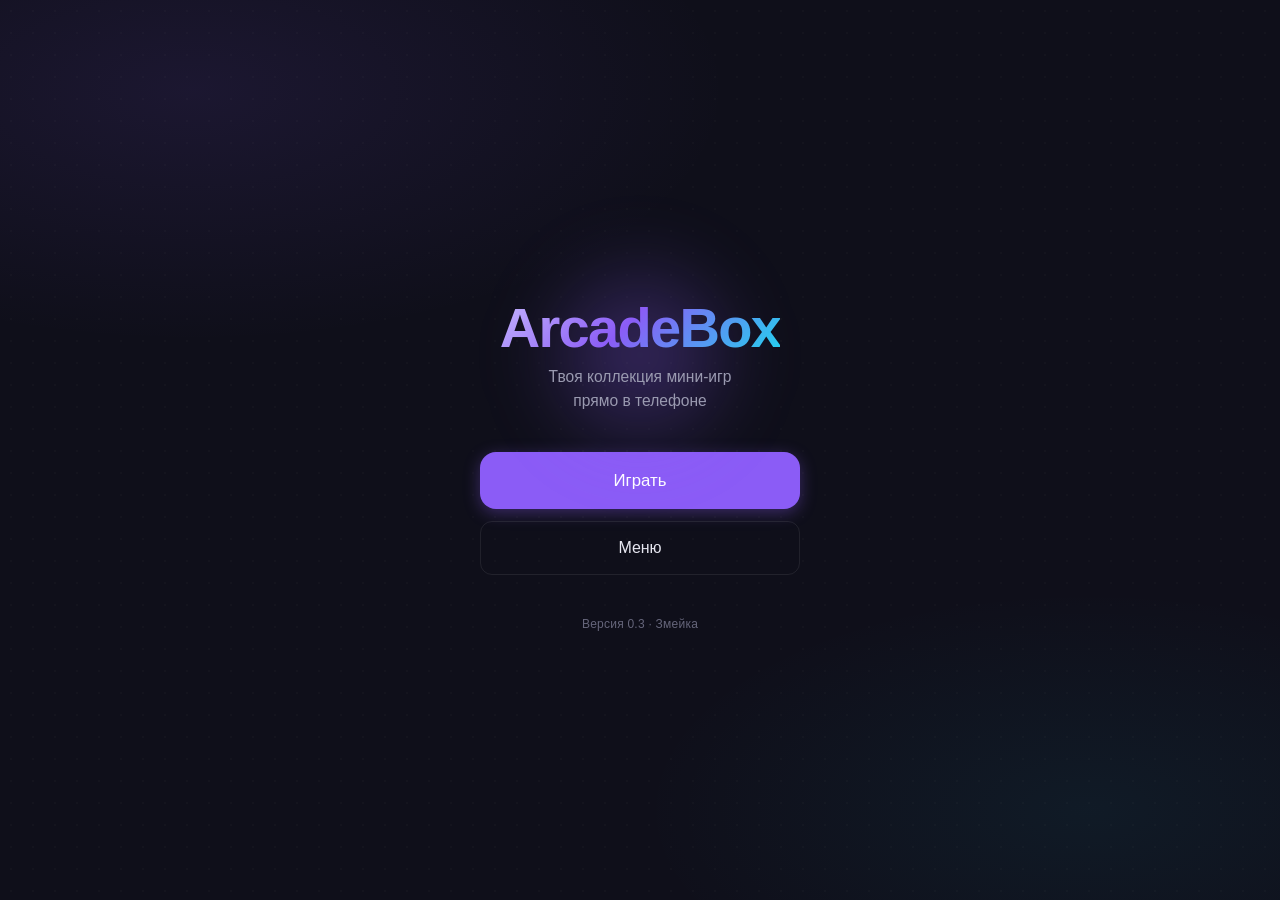
==== index.html @ 907162f3 "Add files via upload" ====
<!DOCTYPE html>
<html lang="ru">
<head>
  <meta charset="UTF-8">
  <meta name="viewport" content="width=device-width, initial-scale=1.0, viewport-fit=cover">
  <meta name="theme-color" content="#0f0f1a">
  <meta name="apple-mobile-web-app-capable" content="yes">
  <meta name="apple-mobile-web-app-status-bar-style" content="black-translucent">
  <title>ArcadeBox</title>
  <link rel="stylesheet" href="style.css">
  <link rel="manifest" href="manifest.json">
</head>
<body>
  <noscript>
    <div style="padding: 2rem; text-align: center; color: #e2e8f0; font-family: sans-serif;">
      <h1>ArcadeBox</h1>
      <p>Для работы приложения необходимо включить JavaScript в настройках браузера.</p>
    </div>
  </noscript>

  <div id="app">

    <!-- ===== Главный экран ===== -->
    <section id="screen-home" class="screen active">
      <div class="screen-content home-center">
        <div class="hero">
          <div class="hero-glow"></div>
          <h1 class="logo">ArcadeBox</h1>
          <p class="subtitle">Твоя коллекция мини-игр<br>прямо в телефоне</p>
        </div>
        <div class="hero-actions">
          <button class="btn btn-primary btn-large" data-action="show-games">Играть</button>
          <button class="btn btn-ghost" data-action="show-menu">Меню</button>
        </div>
        <p class="hint">Версия 0.3 · Змейка</p>
      </div>
    </section>

    <!-- ===== Экран выбора игр ===== -->
    <section id="screen-games" class="screen">
      <header class="screen-header">
        <button class="btn-icon" data-action="go-back" aria-label="Назад">
          <svg width="22" height="22" viewBox="0 0 24 24" fill="none" stroke="currentColor" stroke-width="2" stroke-linecap="round" stroke-linejoin="round"><path d="M19 12H5"/><path d="M12 19l-7-7 7-7"/></svg>
        </button>
        <h2 class="screen-title">Игры</h2>
      </header>
      <div class="screen-content">
        <div class="games-grid" id="games-grid"></div>
      </div>
    </section>

    <!-- ===== ИГРА: Змейка ===== -->
    <section id="screen-snake" class="screen">
      <header class="screen-header">
        <button class="btn-icon" data-action="go-back" aria-label="Назад">
          <svg width="22" height="22" viewBox="0 0 24 24" fill="none" stroke="currentColor" stroke-width="2" stroke-linecap="round" stroke-linejoin="round"><path d="M19 12H5"/><path d="M12 19l-7-7 7-7"/></svg>
        </button>
        <h2 class="screen-title">Змейка</h2>
        <button class="btn-icon" id="snake-pause-btn" data-action="snake-pause" aria-label="Пауза" disabled>
          <svg class="icon-pause" width="22" height="22" viewBox="0 0 24 24" fill="currentColor" aria-hidden="true"><rect x="6" y="5" width="4" height="14" rx="1"/><rect x="14" y="5" width="4" height="14" rx="1"/></svg>
          <svg class="icon-play" width="22" height="22" viewBox="0 0 24 24" fill="currentColor" aria-hidden="true"><path d="M8 5.14v13.72a1 1 0 0 0 1.52.85l11.14-6.86a1 1 0 0 0 0-1.7L9.52 4.29A1 1 0 0 0 8 5.14z"/></svg>
        </button>
      </header>

      <div class="screen-content snake-content">
        <!-- HUD: счёт и рекорд -->
        <div class="snake-hud">
          <div class="snake-hud-item">
            <span class="snake-hud-label">Счёт</span>
            <span class="snake-hud-value" id="snake-score">0</span>
          </div>
          <div class="snake-hud-item">
            <span class="snake-hud-label">Рекорд</span>
            <span class="snake-hud-value" id="snake-best">0</span>
          </div>
        </div>

        <!-- Игровое поле: размер вычисляется в app.js -->
        <div class="snake-arena-wrap" id="snake-arena-wrap">
          <div class="snake-arena" id="snake-arena">
            <canvas id="snake-canvas" width="400" height="400"></canvas>
            <div class="snake-overlay" id="snake-overlay"></div>
          </div>
        </div>

        <p class="snake-hint">Свайп по полю — поворот · тап — пауза<br>На компьютере: стрелки или WASD, пробел — пауза</p>
      </div>
    </section>

    <!-- ===== Меню ===== -->
    <section id="screen-menu" class="screen">
      <header class="screen-header">
        <button class="btn-icon" data-action="go-back" aria-label="Назад">
          <svg width="22" height="22" viewBox="0 0 24 24" fill="none" stroke="currentColor" stroke-width="2" stroke-linecap="round" stroke-linejoin="round"><path d="M19 12H5"/><path d="M12 19l-7-7 7-7"/></svg>
        </button>
        <h2 class="screen-title">Меню</h2>
      </header>
      <div class="screen-content">
        <nav class="menu-list">
          <button class="menu-item" data-action="go-home">
            <span class="menu-icon" aria-hidden="true">🏠</span>
            <span class="menu-text">
              <span class="menu-title">Главная</span>
              <span class="menu-desc">Вернуться на главный экран</span>
            </span>
            <span class="menu-arrow" aria-hidden="true">›</span>
          </button>
          <button class="menu-item" data-action="show-games">
            <span class="menu-icon" aria-hidden="true">🎮</span>
            <span class="menu-text">
              <span class="menu-title">Игры</span>
              <span class="menu-desc">Список всех доступных игр</span>
            </span>
            <span class="menu-arrow" aria-hidden="true">›</span>
          </button>
          <button class="menu-item" data-action="show-records">
            <span class="menu-icon" aria-hidden="true">🏆</span>
            <span class="menu-text">
              <span class="menu-title">Рекорды</span>
              <span class="menu-desc">Твои лучшие результаты</span>
            </span>
            <span class="menu-arrow" aria-hidden="true">›</span>
          </button>
          <button class="menu-item" data-action="show-settings">
            <span class="menu-icon" aria-hidden="true">⚙️</span>
            <span class="menu-text">
              <span class="menu-title">Настройки</span>
              <span class="menu-desc">Звук, тема и другие параметры</span>
            </span>
            <span class="menu-arrow" aria-hidden="true">›</span>
          </button>
        </nav>
      </div>
    </section>

    <!-- ===== Заглушка: Рекорды ===== -->
    <section id="screen-records" class="screen">
      <header class="screen-header">
        <button class="btn-icon" data-action="go-back" aria-label="Назад">
          <svg width="22" height="22" viewBox="0 0 24 24" fill="none" stroke="currentColor" stroke-width="2" stroke-linecap="round" stroke-linejoin="round"><path d="M19 12H5"/><path d="M12 19l-7-7 7-7"/></svg>
        </button>
        <h2 class="screen-title">Рекорды</h2>
      </header>
      <div class="screen-content">
        <div class="placeholder">
          <div class="placeholder-icon" aria-hidden="true">🏆</div>
          <h3>Пока здесь пусто</h3>
          <p>Учёт рекордов появится вместе с играми. Сыграй первую партию — и здесь отобразятся твои достижения.</p>
          <button class="btn btn-secondary" data-action="go-back">Назад</button>
        </div>
      </div>
    </section>

    <!-- ===== Заглушка: Настройки ===== -->
    <section id="screen-settings" class="screen">
      <header class="screen-header">
        <button class="btn-icon" data-action="go-back" aria-label="Назад">
          <svg width="22" height="22" viewBox="0 0 24 24" fill="none" stroke="currentColor" stroke-width="2" stroke-linecap="round" stroke-linejoin="round"><path d="M19 12H5"/><path d="M12 19l-7-7 7-7"/></svg>
        </button>
        <h2 class="screen-title">Настройки</h2>
      </header>
      <div class="screen-content">
        <div class="placeholder">
          <div class="placeholder-icon" aria-hidden="true">⚙️</div>
          <h3>Настройки пока пусты</h3>
          <p>Параметры звука, визуальных эффектов и управления появятся по мере развития приложения.</p>
          <button class="btn btn-secondary" data-action="go-back">Назад</button>
        </div>
      </div>
    </section>

  </div>

  <script src="app.js"></script>
</body>
</html>
---- style.css ----
/* =========================================================
   ArcadeBox — стили приложения + игровой экран «Змейка»
   ========================================================= */

/* ---------- Reset & base ---------- */
*,
*::before,
*::after {
  box-sizing: border-box;
  margin: 0;
  padding: 0;
}

:root {
  --bg:            #0f0f1a;
  --bg-elevated:   #17172a;
  --bg-card:       #1d1d36;
  --bg-card-hover: #24243f;

  --primary:       #8b5cf6;
  --primary-dark:  #7c3aed;
  --primary-glow:  rgba(139, 92, 246, 0.35);
  --secondary:     #22d3ee;

  --text:          #e6e6f0;
  --text-muted:    #9a9ab0;
  --text-faint:    #65657a;

  --border:        rgba(255, 255, 255, 0.08);
  --border-strong: rgba(255, 255, 255, 0.16);

  --success:       #10b981;
  --warning:       #f59e0b;
  --danger:        #ef4444;

  --r-sm: 8px;
  --r-md: 12px;
  --r-lg: 16px;
  --r-xl: 24px;

  /* Максимальная ширина игровой колонки (совпадает с MAX_ARENA в app.js) */
  --arena-max: 500px;

  --safe-top:    env(safe-area-inset-top,    0px);
  --safe-bottom: env(safe-area-inset-bottom, 0px);
  --safe-left:   env(safe-area-inset-left,   0px);
  --safe-right:  env(safe-area-inset-right,  0px);

  --t-fast: 150ms cubic-bezier(0.4, 0, 0.2, 1);
  --t-base: 220ms cubic-bezier(0.4, 0, 0.2, 1);

  color-scheme: dark;
}

html,
body {
  height: 100%;
  overflow: hidden;
}

body {
  font-family: -apple-system, BlinkMacSystemFont, "Segoe UI", Roboto,
               Oxygen, Ubuntu, Cantarell, "Helvetica Neue", sans-serif;
  background-color: var(--bg);
  color: var(--text);
  font-size: 16px;
  line-height: 1.5;
  -webkit-font-smoothing: antialiased;
  -moz-osx-font-smoothing: grayscale;
  -webkit-tap-highlight-color: transparent;
  -webkit-text-size-adjust: 100%;
  touch-action: manipulation;
  overscroll-behavior-y: none;
}

button {
  font: inherit;
  color: inherit;
  background: none;
  border: none;
  cursor: pointer;
  -webkit-appearance: none;
  appearance: none;
}

#app {
  position: relative;
  height: 100%;
  width: 100%;
}

/* Если браузер поддерживает динамическую высоту viewport — используем её,
   чтобы интерфейс не дёргался при скрытии адресной строки */
@supports (height: 100dvh) {
  #app { height: 100dvh; }
}

/* ---------- Экраны ---------- */
.screen {
  position: absolute;
  inset: 0;
  display: flex;
  flex-direction: column;
  visibility: hidden;
  opacity: 0;
  transition: opacity var(--t-base), visibility var(--t-base);

  padding-top:    var(--safe-top);
  padding-bottom: var(--safe-bottom);
  padding-left:   var(--safe-left);
  padding-right:  var(--safe-right);

  background:
    radial-gradient(ellipse 60% 40% at 15% 10%, rgba(139, 92, 246, 0.10), transparent 70%),
    radial-gradient(ellipse 50% 35% at 85% 90%, rgba(34, 211, 238, 0.06), transparent 70%),
    radial-gradient(circle, rgba(255, 255, 255, 0.018) 1px, transparent 1px) 0 0 / 22px 22px,
    var(--bg);

  overflow-y: auto;
  -webkit-overflow-scrolling: touch;
}

.screen.active {
  visibility: visible;
  opacity: 1;
  z-index: 1;
}

.screen-header {
  display: flex;
  align-items: center;
  gap: 0.5rem;
  padding: 0.5rem 0.5rem 0.5rem 0.25rem;
  flex-shrink: 0;
}

.screen-title {
  font-size: 1.125rem;
  font-weight: 600;
  letter-spacing: -0.01em;
  flex: 1;
  min-width: 0;
  overflow: hidden;
  text-overflow: ellipsis;
  white-space: nowrap;
}

.screen-content {
  flex: 1;
  padding: 0.5rem 1.25rem 1.5rem;
  display: flex;
  flex-direction: column;
}

/* ---------- Общие кнопки ---------- */
.btn {
  display: inline-flex;
  align-items: center;
  justify-content: center;
  gap: 0.5rem;
  padding: 0.875rem 1.5rem;
  border-radius: var(--r-md);
  font-weight: 500;
  font-size: 1rem;
  min-height: 48px;
  transition:
    background-color var(--t-fast),
    transform       var(--t-fast),
    box-shadow      var(--t-fast),
    border-color    var(--t-fast);
  user-select: none;
  white-space: nowrap;
}

.btn:active {
  transform: scale(0.97);
}

.btn-primary {
  background-color: var(--primary);
  color: #fff;
  box-shadow: 0 4px 16px var(--primary-glow);
}
.btn-primary:active {
  background-color: var(--primary-dark);
}

.btn-secondary {
  background-color: var(--bg-card);
  color: var(--text);
  border: 1px solid var(--border-strong);
}
.btn-secondary:active {
  background-color: var(--bg-card-hover);
}

.btn-ghost {
  background-color: transparent;
  color: var(--text);
  border: 1px solid var(--border);
}
.btn-ghost:active {
  background-color: var(--bg-elevated);
}

.btn-large {
  padding: 1rem 2rem;
  font-size: 1.05rem;
  min-height: 56px;
  border-radius: var(--r-lg);
}

.btn-icon {
  width: 44px;
  height: 44px;
  min-width: 44px;
  display: inline-flex;
  align-items: center;
  justify-content: center;
  border-radius: 50%;
  color: var(--text);
  transition: background-color var(--t-fast), opacity var(--t-fast);
}
.btn-icon:active {
  background-color: var(--bg-card);
}
.btn-icon:disabled {
  opacity: 0.3;
  cursor: default;
}
.btn-icon:disabled:active {
  background-color: transparent;
  transform: none;
}

/* ---------- Главный экран ---------- */
.home-center {
  justify-content: center;
  align-items: center;
  text-align: center;
  padding-top: 4rem;
  padding-bottom: 2rem;
  gap: 2.5rem;
}

.hero {
  position: relative;
  display: flex;
  flex-direction: column;
  align-items: center;
  gap: 0.5rem;
}

.hero-glow {
  position: absolute;
  top: 50%;
  left: 50%;
  width: 260px;
  height: 260px;
  transform: translate(-50%, -50%);
  background: radial-gradient(circle, var(--primary-glow) 0%, transparent 65%);
  filter: blur(30px);
  pointer-events: none;
  z-index: 0;
}

.logo {
  position: relative;
  z-index: 1;
  font-size: clamp(2.5rem, 12vw, 3.5rem);
  font-weight: 800;
  letter-spacing: -0.03em;
  line-height: 1.05;
  background: linear-gradient(135deg, #c4b5fd 0%, var(--primary) 45%, var(--secondary) 100%);
  -webkit-background-clip: text;
          background-clip: text;
  -webkit-text-fill-color: transparent;
}

.subtitle {
  position: relative;
  z-index: 1;
  color: var(--text-muted);
  font-size: 0.975rem;
  max-width: 280px;
}

.hero-actions {
  display: flex;
  flex-direction: column;
  gap: 0.75rem;
  width: 100%;
  max-width: 280px;
}

.hint {
  color: var(--text-faint);
  font-size: 0.75rem;
  letter-spacing: 0.02em;
}

/* ---------- Экран игр ---------- */
.games-grid {
  display: grid;
  grid-template-columns: repeat(2, 1fr);
  gap: 0.75rem;
  padding-bottom: 1rem;
}

.game-card {
  position: relative;
  display: flex;
  flex-direction: column;
  gap: 0.35rem;
  padding: 1rem 0.9rem 1.1rem;
  min-height: 150px;
  text-align: left;

  background-color: var(--bg-card);
  border: 1px solid var(--border);
  border-radius: var(--r-lg);

  transition:
    transform        var(--t-fast),
    border-color     var(--t-fast),
    background-color var(--t-fast);
}
.game-card:active {
  transform: scale(0.97);
}

.game-card.active-game {
  border-color: rgba(139, 92, 246, 0.55);
  background:
    linear-gradient(160deg, rgba(139, 92, 246, 0.12) 0%, transparent 60%),
    var(--bg-card);
}
.game-card.coming-soon {
  opacity: 0.72;
}

.card-badge {
  position: absolute;
  top: 0.6rem;
  right: 0.6rem;
  font-size: 0.65rem;
  font-weight: 600;
  letter-spacing: 0.06em;
  text-transform: uppercase;
  padding: 0.2rem 0.45rem;
  border-radius: var(--r-sm);
  background-color: rgba(255, 255, 255, 0.08);
  color: var(--text-muted);
}
.game-card.active-game .card-badge {
  background-color: var(--primary);
  color: #fff;
}

.card-icon {
  font-size: 1.9rem;
  line-height: 1;
  margin-bottom: 0.25rem;
}
.card-title {
  font-size: 1rem;
  font-weight: 600;
  letter-spacing: -0.01em;
}
.card-desc {
  font-size: 0.78rem;
  color: var(--text-muted);
  line-height: 1.35;
}

/* ---------- Меню ---------- */
.menu-list {
  display: flex;
  flex-direction: column;
  gap: 0.5rem;
}

.menu-item {
  display: flex;
  align-items: center;
  gap: 1rem;
  padding: 0.95rem 1.1rem;
  text-align: left;
  background-color: var(--bg-card);
  border: 1px solid var(--border);
  border-radius: var(--r-lg);
  transition:
    background-color var(--t-fast),
    transform        var(--t-fast);
}
.menu-item:active {
  background-color: var(--bg-card-hover);
  transform: scale(0.99);
}

.menu-icon {
  font-size: 1.4rem;
  line-height: 1;
  width: 28px;
  text-align: center;
  flex-shrink: 0;
}
.menu-text {
  flex: 1;
  display: flex;
  flex-direction: column;
  gap: 0.15rem;
  min-width: 0;
}
.menu-title {
  font-weight: 500;
  font-size: 0.975rem;
}
.menu-desc {
  font-size: 0.78rem;
  color: var(--text-muted);
  line-height: 1.3;
}
.menu-arrow {
  color: var(--text-faint);
  font-size: 1.5rem;
  font-weight: 300;
  flex-shrink: 0;
}

/* ---------- Заглушки ---------- */
.placeholder {
  flex: 1;
  display: flex;
  flex-direction: column;
  align-items: center;
  justify-content: center;
  text-align: center;
  gap: 0.9rem;
  padding: 2rem 0.5rem;
}
.placeholder-icon {
  font-size: 3.5rem;
  line-height: 1;
  margin-bottom: 0.25rem;
}
.placeholder h3 {
  font-size: 1.15rem;
  font-weight: 600;
  letter-spacing: -0.01em;
}
.placeholder p {
  color: var(--text-muted);
  font-size: 0.9rem;
  max-width: 320px;
  line-height: 1.45;
}

/* =================================================================
   ИГРОВОЙ ЭКРАН: ЗМЕЙКА
   ================================================================= */

/* Экран игры не прокручивается и не реагирует на браузерные жесты */
#screen-snake {
  overflow: hidden;
  overscroll-behavior: none;
  user-select: none;
  -webkit-user-select: none;
  -webkit-touch-callout: none;
}

/* Кнопка паузы: две иконки, активная выбирается классом */
#snake-pause-btn .icon-play { display: none; }
#snake-pause-btn.is-paused .icon-pause { display: none; }
#snake-pause-btn.is-paused .icon-play  { display: block; }

/* Колонка игры: HUD сверху, поле занимает всё остальное, подсказка снизу */
.snake-content {
  min-height: 0;
  align-items: center;
  gap: 0.6rem;
  padding: 0.25rem 0.75rem 0.75rem;
  overflow: hidden;
}

/* HUD */
.snake-hud {
  flex: 0 0 auto;
  width: 100%;
  max-width: var(--arena-max);
  display: flex;
  justify-content: space-between;
  gap: 0.5rem;
}

.snake-hud-item {
  flex: 1;
  min-width: 0;
  display: flex;
  flex-direction: column;
  align-items: center;
  gap: 0.1rem;
  padding: 0.5rem 0.5rem;
  background-color: var(--bg-card);
  border: 1px solid var(--border);
  border-radius: var(--r-md);
}

.snake-hud-label {
  font-size: 0.68rem;
  letter-spacing: 0.08em;
  text-transform: uppercase;
  color: var(--text-muted);
}

.snake-hud-value {
  font-size: 1.35rem;
  font-weight: 700;
  font-variant-numeric: tabular-nums;
  letter-spacing: -0.02em;
  color: var(--text);
  line-height: 1.15;
}

/* Обёртка поля: занимает всё свободное место, поле центрируется внутри.
   Точный размер .snake-arena задаётся из app.js (квадрат). */
.snake-arena-wrap {
  flex: 1 1 auto;
  min-height: 0;
  min-width: 0;
  width: 100%;
  max-width: var(--arena-max);
  display: flex;
  align-items: center;
  justify-content: center;
}

.snake-arena {
  position: relative;
  flex: 0 0 auto;
  border-radius: var(--r-lg);
  overflow: hidden;
  background-color: #0a0a14;
  box-shadow:
    inset 0 0 0 1px rgba(139, 92, 246, 0.18),
    0 8px 24px rgba(0, 0, 0, 0.45);
  /* Отключаем браузерные жесты ТОЛЬКО на игровом поле */
  touch-action: none;
}

#snake-canvas {
  display: block;
  width: 100%;
  height: 100%;
}

/* Оверлей (старт / пауза / game over / победа) */
.snake-overlay {
  position: absolute;
  inset: 0;
  display: flex;
  flex-direction: column;
  align-items: center;
  justify-content: center;
  text-align: center;
  gap: 0.7rem;
  padding: 1.25rem 1rem;
  background: rgba(10, 10, 20, 0.84);
  -webkit-backdrop-filter: blur(6px);
          backdrop-filter: blur(6px);
  transition: opacity var(--t-base), visibility var(--t-base);
  z-index: 2;
}
.snake-overlay.hidden {
  opacity: 0;
  visibility: hidden;
  pointer-events: none;
}
.snake-overlay .overlay-icon {
  font-size: clamp(1.8rem, 9vw, 3rem);
  line-height: 1;
}
.snake-overlay h3 {
  font-size: clamp(1.05rem, 5vw, 1.4rem);
  font-weight: 700;
  letter-spacing: -0.01em;
}
.snake-overlay p {
  color: var(--text-muted);
  font-size: clamp(0.75rem, 3.4vw, 0.9rem);
  max-width: 300px;
  line-height: 1.45;
}
.snake-overlay .overlay-score {
  color: var(--text);
  font-size: clamp(0.85rem, 4vw, 1rem);
}
.snake-overlay .overlay-record {
  color: #fbbf24;
  font-weight: 600;
  font-size: clamp(0.8rem, 3.6vw, 0.95rem);
}

/* Подсказка под полем */
.snake-hint {
  flex: 0 0 auto;
  width: 100%;
  max-width: var(--arena-max);
  color: var(--text-faint);
  font-size: 0.72rem;
  line-height: 1.4;
  text-align: center;
}

/* ---------- Компактный режим: альбомная ориентация / низкий экран ---------- */
@media (orientation: landscape) and (max-height: 520px) {
  .snake-content {
    gap: 0.35rem;
    padding-top: 0.1rem;
    padding-bottom: 0.35rem;
  }
  .snake-hud-item { padding: 0.3rem 0.5rem; }
  .snake-hud-label { font-size: 0.6rem; }
  .snake-hud-value { font-size: 1.05rem; }
  .snake-hint { display: none; }
  .snake-overlay { gap: 0.45rem; padding: 0.75rem 0.75rem; }
  .snake-overlay .overlay-icon,
  .snake-overlay .overlay-desc { display: none; }
  .snake-overlay .btn { min-height: 40px; padding: 0.5rem 1.1rem; font-size: 0.9rem; }
}

/* ---------- Адаптив ---------- */
@media (min-width: 420px) {
  .games-grid { gap: 0.9rem; }
}

@media (min-width: 640px) {
  .games-grid {
    grid-template-columns: repeat(3, 1fr);
    max-width: 560px;
  }
  .screen-content {
    max-width: 640px;
    margin-left: auto;
    margin-right: auto;
    width: 100%;
  }
  .hero-actions { max-width: 320px; }
}

@media (min-width: 900px) {
  .games-grid {
    grid-template-columns: repeat(4, 1fr);
    max-width: 720px;
  }
}

/* Уважение к пользователям, не любящим анимации */
@media (prefers-reduced-motion: reduce) {
  *,
  *::before,
  *::after {
    animation-duration: 0.001ms !important;
    animation-iteration-count: 1 !important;
    transition-duration: 0.001ms !important;
    scroll-behavior: auto !important;
  }
}
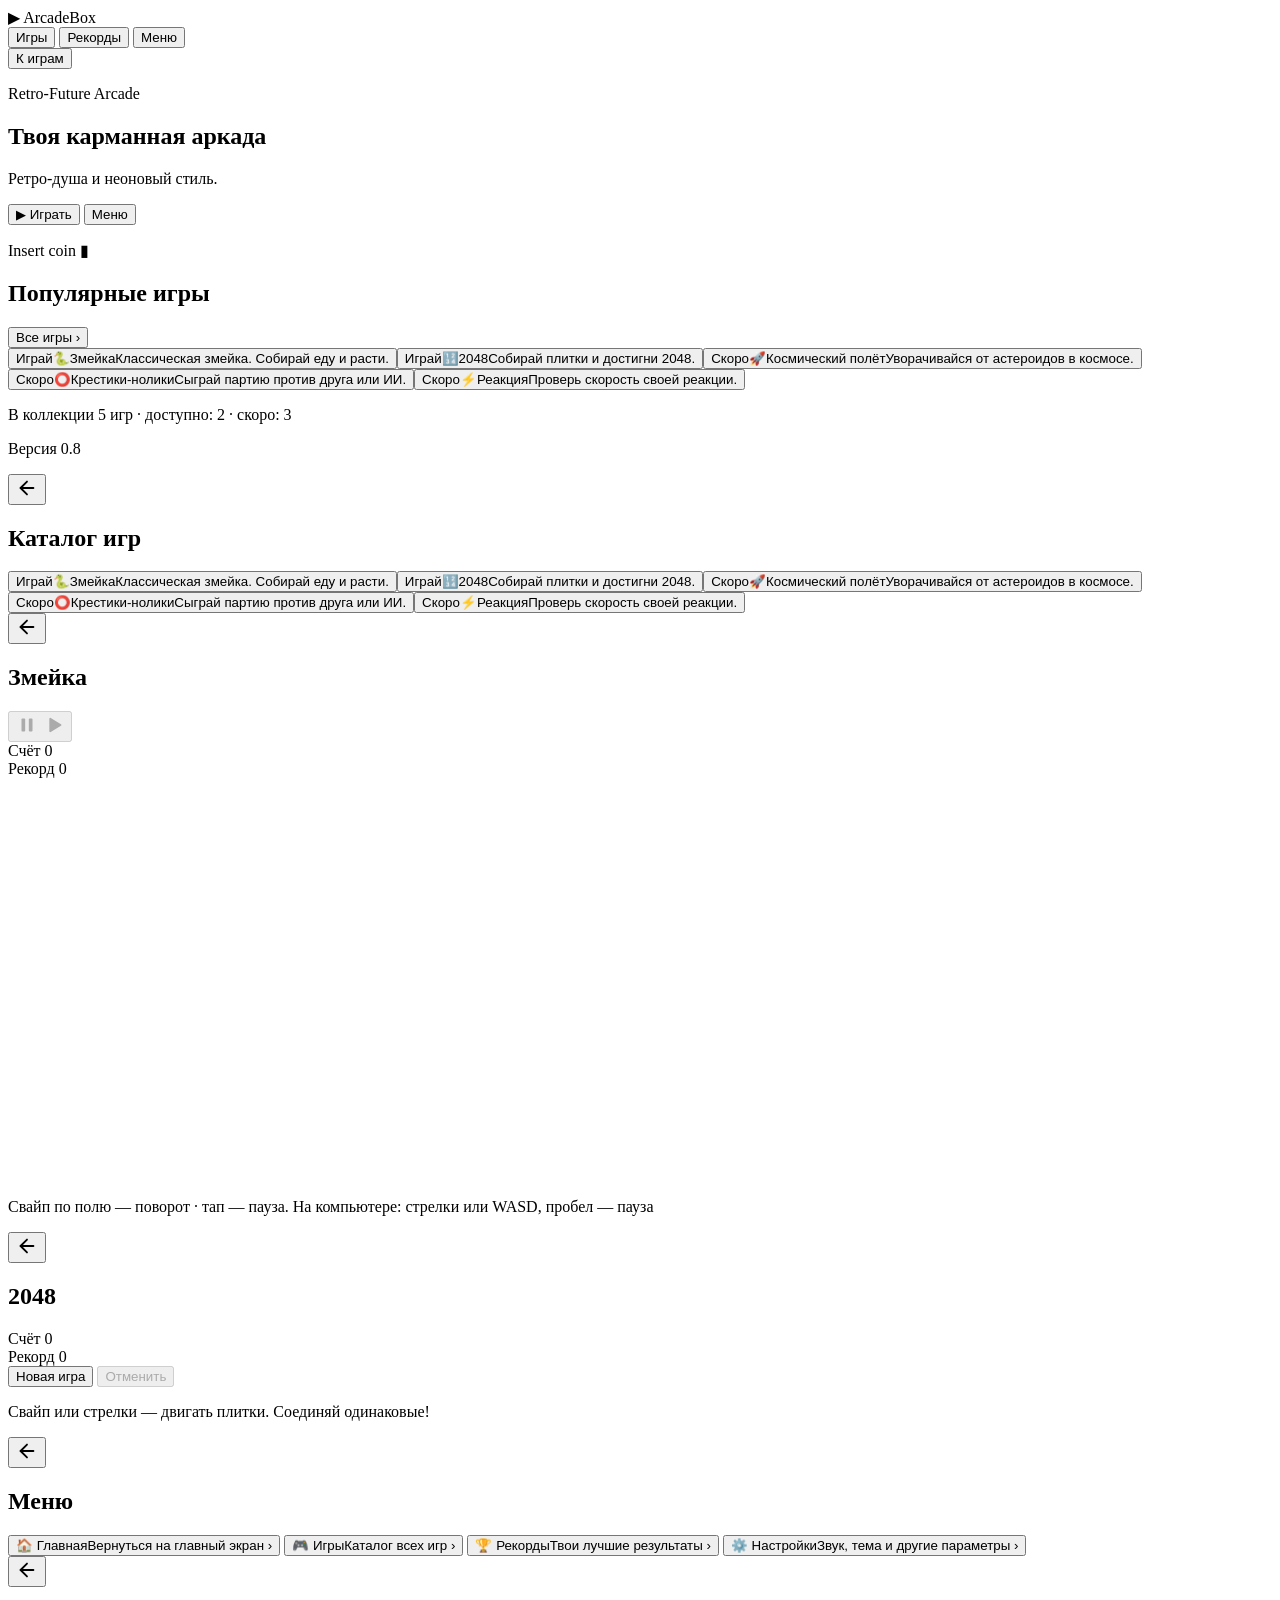
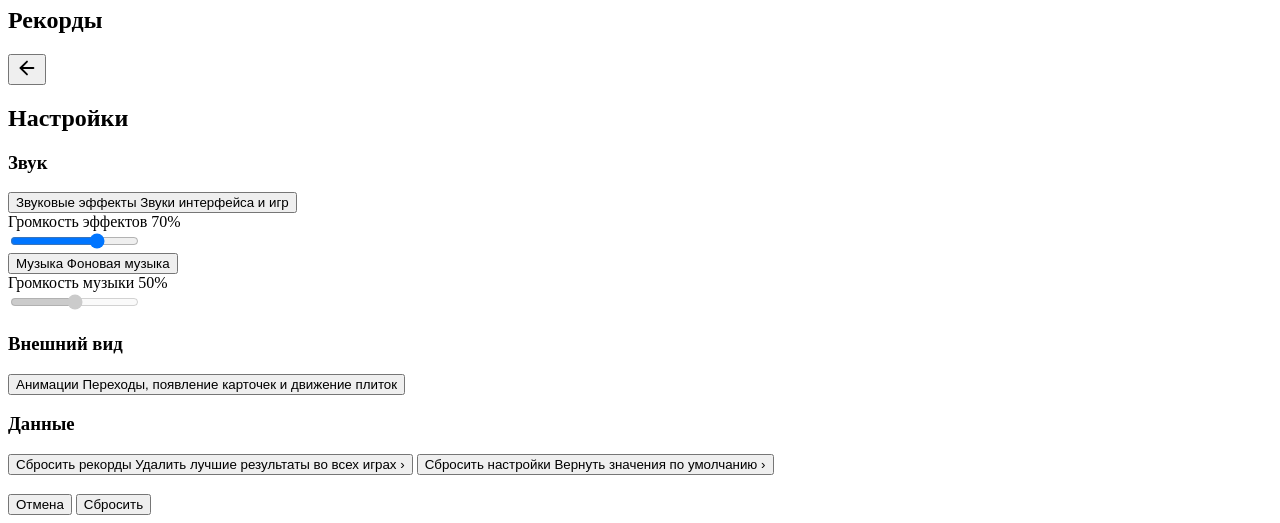
==== commit 9f16041e: "Rename index-4.html to index.html" ====
--- a/index.html
+++ b/index.html
@@ -3,16 +3,17 @@
 <head>
   <meta charset="UTF-8">
   <meta name="viewport" content="width=device-width, initial-scale=1.0, viewport-fit=cover">
-  <meta name="theme-color" content="#0f0f1a">
+  <meta name="theme-color" content="#050816">
   <meta name="apple-mobile-web-app-capable" content="yes">
   <meta name="apple-mobile-web-app-status-bar-style" content="black-translucent">
   <title>ArcadeBox</title>
   <link rel="stylesheet" href="style.css">
   <link rel="manifest" href="manifest.json">
+  <link rel="apple-touch-icon" href="icons/apple-touch-icon.png">
 </head>
 <body>
   <noscript>
-    <div style="padding: 2rem; text-align: center; color: #e2e8f0; font-family: sans-serif;">
+    <div style="padding: 2rem; text-align: center; color: #e8ecff; font-family: sans-serif;">
       <h1>ArcadeBox</h1>
       <p>Для работы приложения необходимо включить JavaScript в настройках браузера.</p>
     </div>
@@ -20,40 +21,72 @@
 
   <div id="app">
 
-    <!-- ===== Главный экран ===== -->
+    <!-- ===== ГЛАВНЫЙ ЭКРАН ===== -->
     <section id="screen-home" class="screen active">
-      <div class="screen-content home-center">
-        <div class="hero">
-          <div class="hero-glow"></div>
-          <h1 class="logo">ArcadeBox</h1>
-          <p class="subtitle">Твоя коллекция мини-игр<br>прямо в телефоне</p>
-        </div>
-        <div class="hero-actions">
-          <button class="btn btn-primary btn-large" data-action="show-games">Играть</button>
-          <button class="btn btn-ghost" data-action="show-menu">Меню</button>
-        </div>
-        <p class="hint">Версия 0.3 · Змейка</p>
-      </div>
-    </section>
-
-    <!-- ===== Экран выбора игр ===== -->
+      <div class="screen-content home-content">
+
+        <div class="home-top">
+          <div class="brand">
+            <span class="brand-mark" aria-hidden="true">▶</span>
+            <span class="brand-name">ArcadeBox</span>
+          </div>
+          <nav class="home-nav" aria-label="Быстрая навигация">
+            <button class="nav-link" data-action="show-games">Игры</button>
+            <button class="nav-link" data-action="show-records">Рекорды</button>
+            <button class="nav-link" data-action="show-menu">Меню</button>
+          </nav>
+          <button class="btn btn-ghost btn-top" data-action="show-games">К играм</button>
+        </div>
+
+        <div class="home-hero">
+          <div class="hero-text">
+            <p class="hero-tag">Retro-Future Arcade</p>
+            <h1 class="hero-title">Твоя карманная аркада</h1>
+            <p class="hero-slogan">Ретро-душа и неоновый стиль.</p>
+            <div class="hero-actions">
+              <button class="btn btn-primary btn-large" data-action="show-games">▶ Играть</button>
+              <button class="btn btn-ghost" data-action="show-menu">Меню</button>
+            </div>
+          </div>
+
+          <div class="hero-art" aria-hidden="true">
+            <div class="pixel-invader"><i></i></div>
+            <p class="hero-art-caption">Insert coin <span class="blink">▮</span></p>
+            <div class="pixel-heart"><i></i></div>
+          </div>
+        </div>
+
+        <div class="home-section">
+          <div class="section-head">
+            <h2 class="section-title">Популярные игры</h2>
+            <button class="link-btn" data-action="show-games">Все игры ›</button>
+          </div>
+          <div class="games-grid" id="games-grid-home"></div>
+          <p class="collection-info" id="collection-info"></p>
+        </div>
+
+        <p class="hint">Версия 0.8</p>
+      </div>
+    </section>
+
+    <!-- ===== КАТАЛОГ ИГР ===== -->
     <section id="screen-games" class="screen">
       <header class="screen-header">
         <button class="btn-icon" data-action="go-back" aria-label="Назад">
-          <svg width="22" height="22" viewBox="0 0 24 24" fill="none" stroke="currentColor" stroke-width="2" stroke-linecap="round" stroke-linejoin="round"><path d="M19 12H5"/><path d="M12 19l-7-7 7-7"/></svg>
-        </button>
-        <h2 class="screen-title">Игры</h2>
+          <svg width="22" height="22" viewBox="0 0 24 24" fill="none" stroke="currentColor" stroke-width="2" stroke-linecap="round" stroke-linejoin="round" aria-hidden="true"><path d="M19 12H5"/><path d="M12 19l-7-7 7-7"/></svg>
+        </button>
+        <h2 class="screen-title">Каталог игр</h2>
       </header>
       <div class="screen-content">
         <div class="games-grid" id="games-grid"></div>
       </div>
     </section>
 
-    <!-- ===== ИГРА: Змейка ===== -->
+    <!-- ===== ИГРА: ЗМЕЙКА ===== -->
     <section id="screen-snake" class="screen">
       <header class="screen-header">
         <button class="btn-icon" data-action="go-back" aria-label="Назад">
-          <svg width="22" height="22" viewBox="0 0 24 24" fill="none" stroke="currentColor" stroke-width="2" stroke-linecap="round" stroke-linejoin="round"><path d="M19 12H5"/><path d="M12 19l-7-7 7-7"/></svg>
+          <svg width="22" height="22" viewBox="0 0 24 24" fill="none" stroke="currentColor" stroke-width="2" stroke-linecap="round" stroke-linejoin="round" aria-hidden="true"><path d="M19 12H5"/><path d="M12 19l-7-7 7-7"/></svg>
         </button>
         <h2 class="screen-title">Змейка</h2>
         <button class="btn-icon" id="snake-pause-btn" data-action="snake-pause" aria-label="Пауза" disabled>
@@ -63,7 +96,6 @@
       </header>
 
       <div class="screen-content snake-content">
-        <!-- HUD: счёт и рекорд -->
         <div class="snake-hud">
           <div class="snake-hud-item">
             <span class="snake-hud-label">Счёт</span>
@@ -75,7 +107,6 @@
           </div>
         </div>
 
-        <!-- Игровое поле: размер вычисляется в app.js -->
         <div class="snake-arena-wrap" id="snake-arena-wrap">
           <div class="snake-arena" id="snake-arena">
             <canvas id="snake-canvas" width="400" height="400"></canvas>
@@ -83,15 +114,55 @@
           </div>
         </div>
 
-        <p class="snake-hint">Свайп по полю — поворот · тап — пауза<br>На компьютере: стрелки или WASD, пробел — пауза</p>
-      </div>
-    </section>
-
-    <!-- ===== Меню ===== -->
+        <p class="snake-hint">Свайп по полю — поворот · тап — пауза. На компьютере: стрелки или WASD, пробел — пауза</p>
+      </div>
+    </section>
+
+    <!-- ===== ИГРА: 2048 ===== -->
+    <section id="screen-2048" class="screen">
+      <header class="screen-header">
+        <button class="btn-icon" data-action="go-back" aria-label="Назад">
+          <svg width="22" height="22" viewBox="0 0 24 24" fill="none" stroke="currentColor" stroke-width="2" stroke-linecap="round" stroke-linejoin="round" aria-hidden="true"><path d="M19 12H5"/><path d="M12 19l-7-7 7-7"/></svg>
+        </button>
+        <h2 class="screen-title">2048</h2>
+      </header>
+
+      <div class="screen-content game-2048-content">
+        <div class="game-2048-hud">
+          <div class="hud-box">
+            <span class="hud-label">Счёт</span>
+            <span class="hud-value" id="score-2048">0</span>
+          </div>
+          <div class="hud-box">
+            <span class="hud-label">Рекорд</span>
+            <span class="hud-value" id="best-2048">0</span>
+          </div>
+        </div>
+
+        <div class="game-2048-grid-wrap">
+          <div class="game-2048-grid" id="grid-2048">
+            <div class="grid-cell"></div><div class="grid-cell"></div><div class="grid-cell"></div><div class="grid-cell"></div>
+            <div class="grid-cell"></div><div class="grid-cell"></div><div class="grid-cell"></div><div class="grid-cell"></div>
+            <div class="grid-cell"></div><div class="grid-cell"></div><div class="grid-cell"></div><div class="grid-cell"></div>
+            <div class="grid-cell"></div><div class="grid-cell"></div><div class="grid-cell"></div><div class="grid-cell"></div>
+          </div>
+          <div class="game-2048-overlay hidden" id="overlay-2048"></div>
+        </div>
+
+        <div class="game-2048-controls">
+          <button class="btn btn-secondary" data-action="2048-new">Новая игра</button>
+          <button class="btn btn-ghost" id="btn-2048-undo" data-action="2048-undo" disabled>Отменить</button>
+        </div>
+
+        <p class="game-2048-hint">Свайп или стрелки — двигать плитки. Соединяй одинаковые!</p>
+      </div>
+    </section>
+
+    <!-- ===== МЕНЮ ===== -->
     <section id="screen-menu" class="screen">
       <header class="screen-header">
         <button class="btn-icon" data-action="go-back" aria-label="Назад">
-          <svg width="22" height="22" viewBox="0 0 24 24" fill="none" stroke="currentColor" stroke-width="2" stroke-linecap="round" stroke-linejoin="round"><path d="M19 12H5"/><path d="M12 19l-7-7 7-7"/></svg>
+          <svg width="22" height="22" viewBox="0 0 24 24" fill="none" stroke="currentColor" stroke-width="2" stroke-linecap="round" stroke-linejoin="round" aria-hidden="true"><path d="M19 12H5"/><path d="M12 19l-7-7 7-7"/></svg>
         </button>
         <h2 class="screen-title">Меню</h2>
       </header>
@@ -99,78 +170,139 @@
         <nav class="menu-list">
           <button class="menu-item" data-action="go-home">
             <span class="menu-icon" aria-hidden="true">🏠</span>
-            <span class="menu-text">
-              <span class="menu-title">Главная</span>
-              <span class="menu-desc">Вернуться на главный экран</span>
-            </span>
+            <span class="menu-text"><span class="menu-title">Главная</span><span class="menu-desc">Вернуться на главный экран</span></span>
             <span class="menu-arrow" aria-hidden="true">›</span>
           </button>
           <button class="menu-item" data-action="show-games">
             <span class="menu-icon" aria-hidden="true">🎮</span>
-            <span class="menu-text">
-              <span class="menu-title">Игры</span>
-              <span class="menu-desc">Список всех доступных игр</span>
-            </span>
+            <span class="menu-text"><span class="menu-title">Игры</span><span class="menu-desc">Каталог всех игр</span></span>
             <span class="menu-arrow" aria-hidden="true">›</span>
           </button>
           <button class="menu-item" data-action="show-records">
             <span class="menu-icon" aria-hidden="true">🏆</span>
-            <span class="menu-text">
-              <span class="menu-title">Рекорды</span>
-              <span class="menu-desc">Твои лучшие результаты</span>
-            </span>
+            <span class="menu-text"><span class="menu-title">Рекорды</span><span class="menu-desc">Твои лучшие результаты</span></span>
             <span class="menu-arrow" aria-hidden="true">›</span>
           </button>
           <button class="menu-item" data-action="show-settings">
             <span class="menu-icon" aria-hidden="true">⚙️</span>
-            <span class="menu-text">
-              <span class="menu-title">Настройки</span>
-              <span class="menu-desc">Звук, тема и другие параметры</span>
+            <span class="menu-text"><span class="menu-title">Настройки</span><span class="menu-desc">Звук, тема и другие параметры</span></span>
+            <span class="menu-arrow" aria-hidden="true">›</span>
+          </button>
+        </nav>
+      </div>
+    </section>
+
+    <!-- ===== РЕКОРДЫ ===== -->
+    <section id="screen-records" class="screen">
+      <header class="screen-header">
+        <button class="btn-icon" data-action="go-back" aria-label="Назад">
+          <svg width="22" height="22" viewBox="0 0 24 24" fill="none" stroke="currentColor" stroke-width="2" stroke-linecap="round" stroke-linejoin="round" aria-hidden="true"><path d="M19 12H5"/><path d="M12 19l-7-7 7-7"/></svg>
+        </button>
+        <h2 class="screen-title">Рекорды</h2>
+      </header>
+      <div class="screen-content">
+        <div class="records-list" id="records-list"></div>
+      </div>
+    </section>
+
+    <!-- ===== НАСТРОЙКИ ===== -->
+    <section id="screen-settings" class="screen">
+      <header class="screen-header">
+        <button class="btn-icon" data-action="go-back" aria-label="Назад">
+          <svg width="22" height="22" viewBox="0 0 24 24" fill="none" stroke="currentColor" stroke-width="2" stroke-linecap="round" stroke-linejoin="round" aria-hidden="true"><path d="M19 12H5"/><path d="M12 19l-7-7 7-7"/></svg>
+        </button>
+        <h2 class="screen-title">Настройки</h2>
+      </header>
+      <div class="screen-content settings-content">
+
+        <section class="settings-group" aria-labelledby="settings-sound-title">
+          <h3 class="settings-group-title" id="settings-sound-title">Звук</h3>
+          <div class="settings-card">
+            <button type="button" class="setting-row setting-toggle" role="switch" aria-checked="true" data-action="setting-toggle" data-setting="sfxEnabled">
+              <span class="setting-text">
+                <span class="setting-title">Звуковые эффекты</span>
+                <span class="setting-desc">Звуки интерфейса и игр</span>
+              </span>
+              <span class="switch" aria-hidden="true"><span class="switch-thumb"></span></span>
+            </button>
+            <div class="setting-row setting-row--range">
+              <div class="setting-range-head">
+                <label class="setting-title" for="range-sfx">Громкость эффектов</label>
+                <output class="setting-value" for="range-sfx">70%</output>
+              </div>
+              <input type="range" class="range" id="range-sfx" min="0" max="100" step="5" value="70" data-setting-range="sfxVolume" aria-valuetext="70%">
+          </div>
+          <button type="button" class="setting-row setting-toggle" role="switch" aria-checked="false" data-action="setting-toggle" data-setting="musicEnabled">
+            <span class="setting-text">
+              <span class="setting-title">Музыка</span>
+              <span class="setting-desc">Фоновая музыка</span>
             </span>
-            <span class="menu-arrow" aria-hidden="true">›</span>
-          </button>
-        </nav>
-      </div>
-    </section>
-
-    <!-- ===== Заглушка: Рекорды ===== -->
-    <section id="screen-records" class="screen">
-      <header class="screen-header">
-        <button class="btn-icon" data-action="go-back" aria-label="Назад">
-          <svg width="22" height="22" viewBox="0 0 24 24" fill="none" stroke="currentColor" stroke-width="2" stroke-linecap="round" stroke-linejoin="round"><path d="M19 12H5"/><path d="M12 19l-7-7 7-7"/></svg>
-        </button>
-        <h2 class="screen-title">Рекорды</h2>
-      </header>
-      <div class="screen-content">
-        <div class="placeholder">
-          <div class="placeholder-icon" aria-hidden="true">🏆</div>
-          <h3>Пока здесь пусто</h3>
-          <p>Учёт рекордов появится вместе с играми. Сыграй первую партию — и здесь отобразятся твои достижения.</p>
-          <button class="btn btn-secondary" data-action="go-back">Назад</button>
-        </div>
-      </div>
-    </section>
-
-    <!-- ===== Заглушка: Настройки ===== -->
-    <section id="screen-settings" class="screen">
-      <header class="screen-header">
-        <button class="btn-icon" data-action="go-back" aria-label="Назад">
-          <svg width="22" height="22" viewBox="0 0 24 24" fill="none" stroke="currentColor" stroke-width="2" stroke-linecap="round" stroke-linejoin="round"><path d="M19 12H5"/><path d="M12 19l-7-7 7-7"/></svg>
-        </button>
-        <h2 class="screen-title">Настройки</h2>
-      </header>
-      <div class="screen-content">
-        <div class="placeholder">
-          <div class="placeholder-icon" aria-hidden="true">⚙️</div>
-          <h3>Настройки пока пусты</h3>
-          <p>Параметры звука, визуальных эффектов и управления появятся по мере развития приложения.</p>
-          <button class="btn btn-secondary" data-action="go-back">Назад</button>
-        </div>
-      </div>
-    </section>
+            <span class="switch" aria-hidden="true"><span class="switch-thumb"></span></span>
+          </button>
+          <div class="setting-row setting-row--range">
+            <div class="setting-range-head">
+              <label class="setting-title" for="range-music">Громкость музыки</label>
+              <output class="setting-value" for="range-music">50%</output>
+            </div>
+            <input type="range" class="range" id="range-music" min="0" max="100" step="5" value="50" data-setting-range="musicVolume" aria-valuetext="50%">
+          </div>
+          </div>
+          <p class="setting-note" id="music-note" role="status" hidden>Не удалось загрузить музыку. Проверьте соединение и включите музыку снова.</p>
+        </section>
+
+        <section class="settings-group" aria-labelledby="settings-look-title">
+          <h3 class="settings-group-title" id="settings-look-title">Внешний вид</h3>
+          <div class="settings-card">
+            <button type="button" class="setting-row setting-toggle" role="switch" aria-checked="true" data-action="setting-toggle" data-setting="animationsEnabled">
+              <span class="setting-text">
+                <span class="setting-title">Анимации</span>
+                <span class="setting-desc">Переходы, появление карточек и движение плиток</span>
+              </span>
+              <span class="switch" aria-hidden="true"><span class="switch-thumb"></span></span>
+            </button>
+          </div>
+        </section>
+
+        <section class="settings-group" aria-labelledby="settings-data-title">
+          <h3 class="settings-group-title" id="settings-data-title">Данные</h3>
+          <div class="settings-card">
+            <button type="button" class="setting-row setting-action setting-action--danger" data-action="reset-scores">
+              <span class="setting-text">
+                <span class="setting-title">Сбросить рекорды</span>
+                <span class="setting-desc">Удалить лучшие результаты во всех играх</span>
+              </span>
+              <span class="menu-arrow" aria-hidden="true">›</span>
+            </button>
+            <button type="button" class="setting-row setting-action" data-action="reset-settings">
+              <span class="setting-text">
+                <span class="setting-title">Сбросить настройки</span>
+                <span class="setting-desc">Вернуть значения по умолчанию</span>
+              </span>
+              <span class="menu-arrow" aria-hidden="true">›</span>
+            </button>
+          </div>
+        </section>
+
+      </div>
+    </section>
+
+    <!-- ===== ДИАЛОГ ПОДТВЕРЖДЕНИЯ ===== -->
+    <div id="confirm-dialog" class="dialog-backdrop hidden" role="dialog" aria-modal="true" aria-hidden="true" aria-labelledby="confirm-title" aria-describedby="confirm-text">
+      <div class="dialog">
+        <h3 class="dialog-title" id="confirm-title"></h3>
+        <p class="dialog-text" id="confirm-text"></p>
+        <div class="dialog-actions">
+          <button type="button" class="btn btn-ghost" id="confirm-cancel" data-action="dialog-cancel">Отмена</button>
+          <button type="button" class="btn btn-danger" id="confirm-ok" data-action="dialog-confirm">Сбросить</button>
+        </div>
+      </div>
+    </div>
+
+    <!-- ===== УВЕДОМЛЕНИЕ ===== -->
+    <div id="toast" class="toast" role="status" aria-live="polite"></div>
 
   </div>
 
   <script src="app.js"></script>
 </body>
-</html>+</html>
